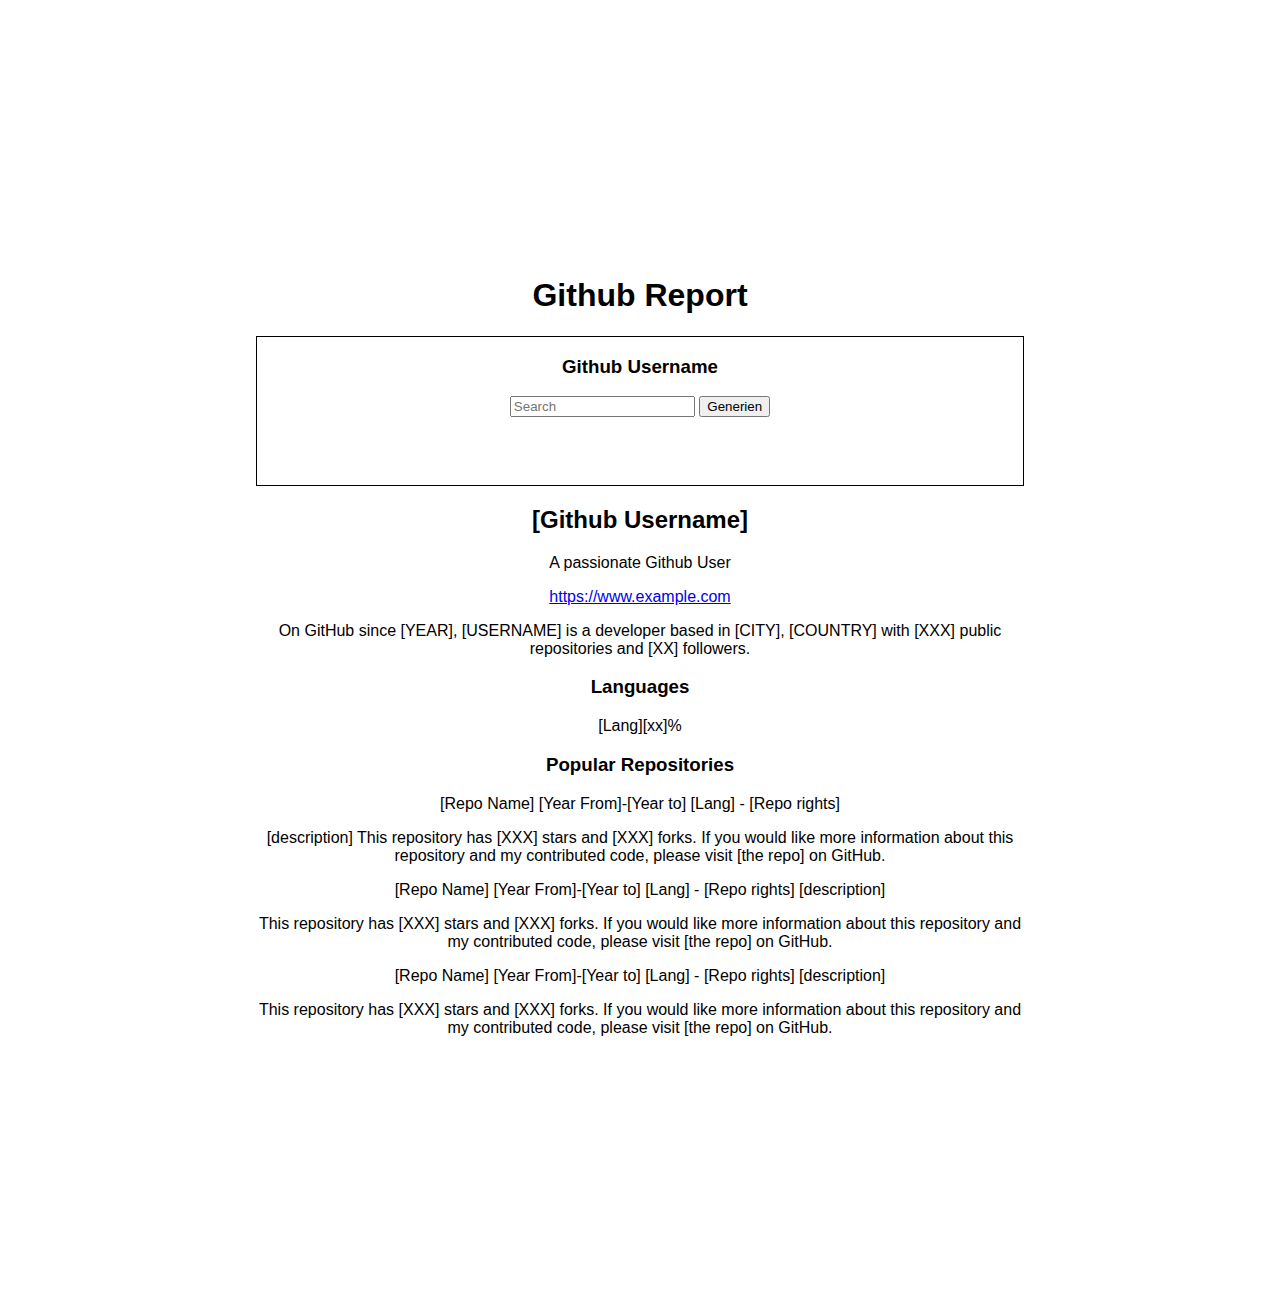
==== index.html @ 469f48c3 "replacing p tag with span" ====
<!DOCTYPE html>

<html>

<head>
    <meta charset="utf-8">
    <meta http-equiv="X-UA-Compatible" content="IE=edge">
    <title>Github Report</title>
    <meta name="description" content="">
    <meta name="viewport" content="width=device-width, initial-scale=1">
    <link rel="stylesheet" href="styles.css">
</head>

<body>
    <h1>Github Report</h1>
    <form class="search">
        <label class="inputs">
            <h3>Github Username</h3>
            <span class="label-tag"></span>
            <input placeholder="Search" type="text" value="">
            <span class="search-highlight"></span>
            <span class="search-highlight-second"></span>
        </label>
        <button type="submit">Generien</button>
    </form>
    <article>
        <h2>[Github Username]</h2>
        <p>A passionate Github User</p>
        <a href="https://www.example.com">https://www.example.com</a>
        <p>On GitHub since [YEAR], [USERNAME] is a developer based in [CITY], [COUNTRY] with [XXX] public repositories
            and [XX] followers.</p>

        <h3>Languages</h3>

        <span>[Lang][xx]%</span>
        <h3>Popular Repositories</h3>
        <span>[Repo Name]</span> <span>[Year From]-[Year to]</span>
        <span>[Lang] - [Repo rights]</span>
        <p>[description]
            This repository has [XXX] stars and [XXX] forks. If you would like more information about this repository
            and my contributed code, please visit [the repo] on GitHub.
        </p>
        <span>[Repo Name]</span> <span>[Year From]-[Year to]</span>
        <span>[Lang] - [Repo rights]</span>
        <span>[description]</span>
        <p>This repository has [XXX] stars and [XXX] forks. If you would like more information about this repository
            and my contributed code, please visit [the repo] on GitHub.
        </p>
        <span>[Repo Name]</span> <span>[Year From]-[Year to]</span>
        <span>[Lang] - [Repo rights]</span>
        <span>[description]</span>
        <p>This repository has [XXX] stars and [XXX] forks. If you would like more information about this repository
            and my contributed code, please visit [the repo] on GitHub.
        </p>
    </article>


</body>


</html>
---- styles.css ----
* {
    box-sizing: border-box;
}

body {
    padding: 10%;
    margin: 10%;
    font-family: Arial, Helvetica, sans-serif;
    display: block;
    text-align: center;
}

h1 {
    font-weight: bold;
}

/*fills entire screen*/
form {
    border: 1px solid black;
    height: 150px;


}
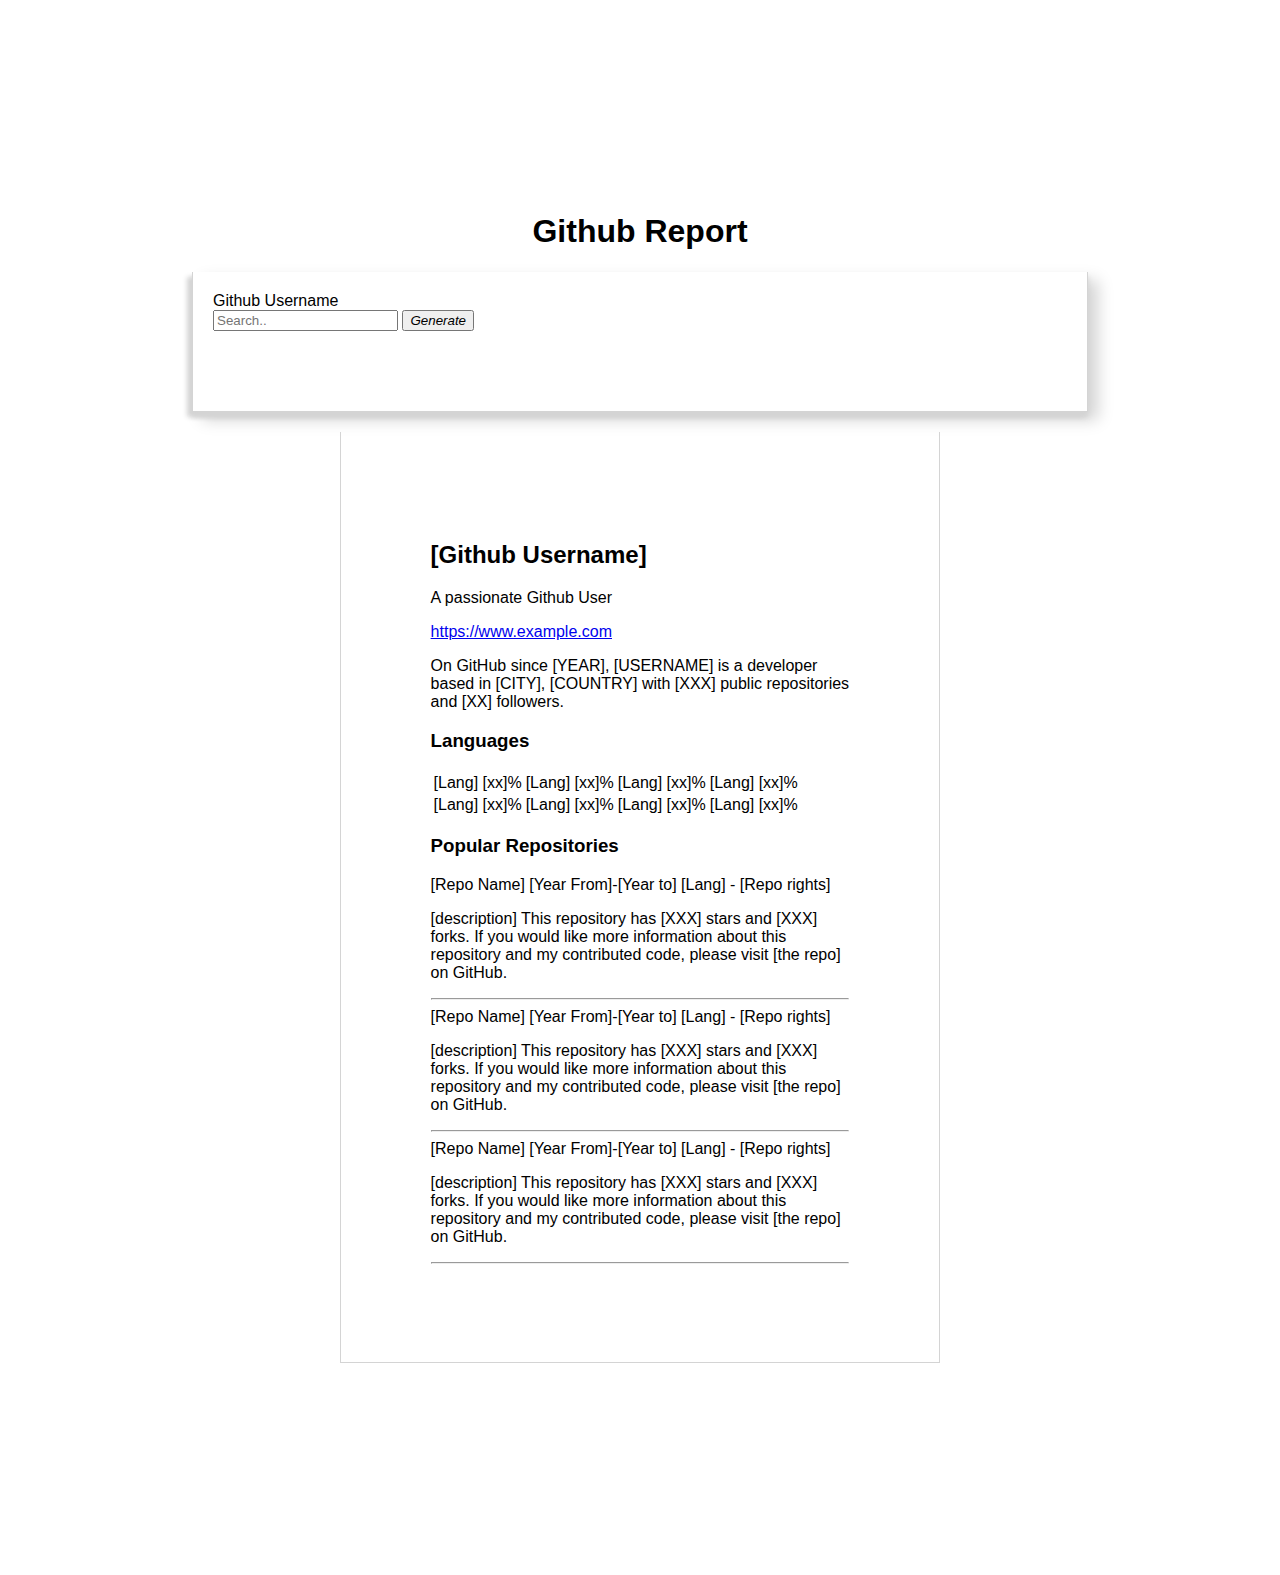
==== commit d8113679: "restructured html and css order" ====
--- a/index.html
+++ b/index.html
@@ -13,47 +13,71 @@
 
 <body>
     <h1>Github Report</h1>
-    <form class="search">
-        <label class="inputs">
-            <h3>Github Username</h3>
-            <span class="label-tag"></span>
-            <input placeholder="Search" type="text" value="">
-            <span class="search-highlight"></span>
-            <span class="search-highlight-second"></span>
-        </label>
-        <button type="submit">Generien</button>
-    </form>
-    <article>
+    <div class="container">
+        <form class="example" action="action_page.php">
+            <div>
+                <label for="username" id="username">Github Username</label>
+            </div>
+            <input type="text" placeholder="Search.." name="search">
+            <button type="submit"><i class="fa fa-search">Generate</i></button>
+        </form>
+    </div>
+    <article class="linc">
         <h2>[Github Username]</h2>
         <p>A passionate Github User</p>
         <a href="https://www.example.com">https://www.example.com</a>
-        <p>On GitHub since [YEAR], [USERNAME] is a developer based in [CITY], [COUNTRY] with [XXX] public repositories
+        <p>On GitHub since [YEAR], [USERNAME] is a developer based in [CITY], [COUNTRY] with [XXX] public
+            repositories
             and [XX] followers.</p>
-
-        <h3>Languages</h3>
-
-        <span>[Lang][xx]%</span>
+        <section>
+            <h3>Languages</h3>
+            <table>
+                <tr>
+                    <td>[Lang] [xx]%</td>
+                    <td>[Lang] [xx]%</td>
+                    <td>[Lang] [xx]%</td>
+                    <td>[Lang] [xx]%</td>
+                </tr>
+                <tr>
+                    <td>[Lang] [xx]%</td>
+                    <td>[Lang] [xx]%</td>
+                    <td>[Lang] [xx]%</td>
+                    <td>[Lang] [xx]%</td>
+                </tr>
+            </table>
+        </section>
         <h3>Popular Repositories</h3>
-        <span>[Repo Name]</span> <span>[Year From]-[Year to]</span>
-        <span>[Lang] - [Repo rights]</span>
-        <p>[description]
-            This repository has [XXX] stars and [XXX] forks. If you would like more information about this repository
-            and my contributed code, please visit [the repo] on GitHub.
-        </p>
-        <span>[Repo Name]</span> <span>[Year From]-[Year to]</span>
-        <span>[Lang] - [Repo rights]</span>
-        <span>[description]</span>
-        <p>This repository has [XXX] stars and [XXX] forks. If you would like more information about this repository
-            and my contributed code, please visit [the repo] on GitHub.
-        </p>
-        <span>[Repo Name]</span> <span>[Year From]-[Year to]</span>
-        <span>[Lang] - [Repo rights]</span>
-        <span>[description]</span>
-        <p>This repository has [XXX] stars and [XXX] forks. If you would like more information about this repository
-            and my contributed code, please visit [the repo] on GitHub.
-        </p>
+        <section>
+            <span>[Repo Name]</span> <span>[Year From]-[Year to]</span>
+            <span>[Lang] - [Repo rights]</span>
+            <p>[description]
+                This repository has [XXX] stars and [XXX] forks. If you would like more information about this
+                repository
+                and my contributed code, please visit [the repo] on GitHub.
+            </p>
+        </section>
+        <hr>
+        <section>
+            <span>[Repo Name]</span> <span>[Year From]-[Year to]</span>
+            <span>[Lang] - [Repo rights]</span>
+            <p>[description]
+                This repository has [XXX] stars and [XXX] forks. If you would like more information about this
+                repository
+                and my contributed code, please visit [the repo] on GitHub.
+            </p>
+        </section>
+        <hr>
+        <section>
+            <span>[Repo Name]</span> <span>[Year From]-[Year to]</span>
+            <span>[Lang] - [Repo rights]</span>
+            <p>[description]
+                This repository has [XXX] stars and [XXX] forks. If you would like more information about this
+                repository
+                and my contributed code, please visit [the repo] on GitHub.
+            </p>
+        </section>
+        <hr>
     </article>
-
 
 </body>
 
--- a/styles.css
+++ b/styles.css
@@ -3,21 +3,39 @@
 }
 
 body {
-    padding: 10%;
+    padding: 5%;
     margin: 10%;
     font-family: Arial, Helvetica, sans-serif;
-    display: block;
-    text-align: center;
+
+
 }
 
 h1 {
-    font-weight: bold;
+    text-align: center;
+    font-family: bold 700;
 }
 
-/*fills entire screen*/
-form {
-    border: 1px solid black;
-    height: 150px;
+.container {
+    border: 1px solid rgb(212, 212, 212);
+    border-top: rgb(232, 231, 231);
+    padding: 20px;
+    box-shadow: 0px 5px 5px rgb(212, 212, 212),
+        -5px 5px 5px rgb(212, 212, 212), 10px 8px 15px rgb(212, 212, 212);
+    height: 140px;
+    display: flex;
+    flex-direction: row;
+    justify-content: flex-start;
+
+}
+
+
+.linc {
+    border: 1px solid rgb(212, 212, 212);
+    width: 600px;
+    padding: 10%;
+    border-top: 0px;
+    margin: 20px auto;
+
 
 
 }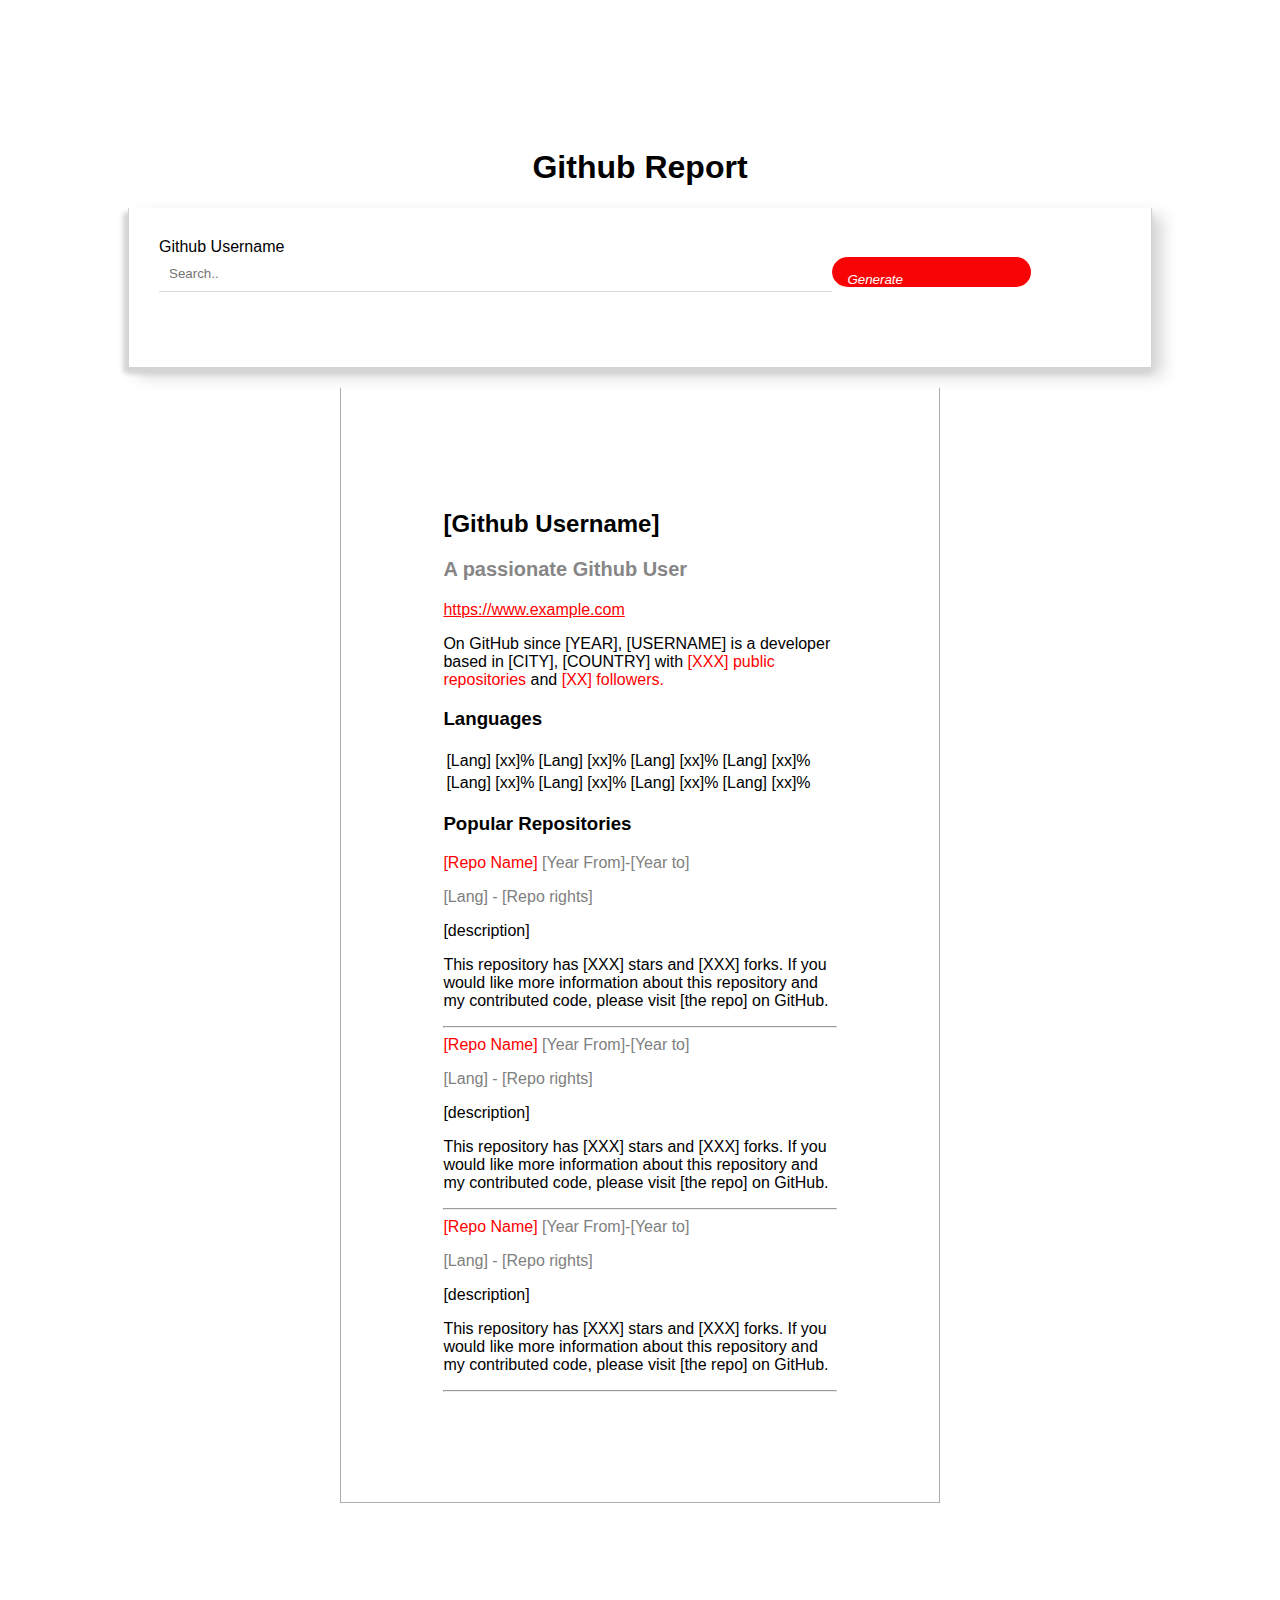
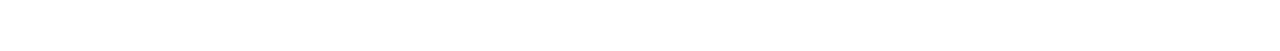
==== commit 400a4a5b: "further styling of my G report" ====
--- a/index.html
+++ b/index.html
@@ -13,22 +13,23 @@
 
 <body>
     <h1>Github Report</h1>
-    <div class="container">
-        <form class="example" action="action_page.php">
-            <div>
-                <label for="username" id="username">Github Username</label>
-            </div>
-            <input type="text" placeholder="Search.." name="search">
-            <button type="submit"><i class="fa fa-search">Generate</i></button>
-        </form>
-    </div>
+
+    <form method="post" action="#crunch">
+        <label for="username" id="username">Github Username</label>
+
+        <input type="text" placeholder="Search.." name="search">
+
+        <button type="submit"><i class="fa fa-search">Generate</i></button>
+    </form>
+
     <article class="linc">
         <h2>[Github Username]</h2>
-        <p>A passionate Github User</p>
+        <h3 id="firstheading">A passionate Github User</h3>
         <a href="https://www.example.com">https://www.example.com</a>
-        <p>On GitHub since [YEAR], [USERNAME] is a developer based in [CITY], [COUNTRY] with [XXX] public
-            repositories
-            and [XX] followers.</p>
+        <p>On GitHub since [YEAR], [USERNAME] is a developer based in [CITY], [COUNTRY] with <span>[XXX] public
+                repositories</span>
+            and <span>[XX] followers.</p></span>
+
         <section>
             <h3>Languages</h3>
             <table>
@@ -48,30 +49,30 @@
         </section>
         <h3>Popular Repositories</h3>
         <section>
-            <span>[Repo Name]</span> <span>[Year From]-[Year to]</span>
-            <span>[Lang] - [Repo rights]</span>
-            <p>[description]
-                This repository has [XXX] stars and [XXX] forks. If you would like more information about this
+            <span>[Repo Name]</span> <span style="color:grey">[Year From]-[Year to]</span>
+            <p style="color:grey">[Lang] - [Repo rights]</p>
+            <p>[description]</p>
+            <p> This repository has [XXX] stars and [XXX] forks. If you would like more information about this
                 repository
                 and my contributed code, please visit [the repo] on GitHub.
             </p>
         </section>
         <hr>
         <section>
-            <span>[Repo Name]</span> <span>[Year From]-[Year to]</span>
-            <span>[Lang] - [Repo rights]</span>
-            <p>[description]
-                This repository has [XXX] stars and [XXX] forks. If you would like more information about this
+            <span>[Repo Name]</span> <span style="color:grey">[Year From]-[Year to]</span>
+            <p style="color:grey">[Lang] - [Repo rights]</p>
+            <p>[description]</p>
+            <p> This repository has [XXX] stars and [XXX] forks. If you would like more information about this
                 repository
                 and my contributed code, please visit [the repo] on GitHub.
             </p>
         </section>
         <hr>
         <section>
-            <span>[Repo Name]</span> <span>[Year From]-[Year to]</span>
-            <span>[Lang] - [Repo rights]</span>
-            <p>[description]
-                This repository has [XXX] stars and [XXX] forks. If you would like more information about this
+            <span>[Repo Name]</span> <span style="color:grey">[Year From]-[Year to]</span>
+            <p style="color:grey">[Lang] - [Repo rights]</p>
+            <p>[description]</p>
+            <p> This repository has [XXX] stars and [XXX] forks. If you would like more information about this
                 repository
                 and my contributed code, please visit [the repo] on GitHub.
             </p>
--- a/styles.css
+++ b/styles.css
@@ -4,7 +4,7 @@
 
 body {
     padding: 5%;
-    margin: 10%;
+    margin: 5%;
     font-family: Arial, Helvetica, sans-serif;
 
 
@@ -15,27 +15,68 @@
     font-family: bold 700;
 }
 
-.container {
+form {
     border: 1px solid rgb(212, 212, 212);
     border-top: rgb(232, 231, 231);
-    padding: 20px;
+    padding: 30px;
     box-shadow: 0px 5px 5px rgb(212, 212, 212),
         -5px 5px 5px rgb(212, 212, 212), 10px 8px 15px rgb(212, 212, 212);
-    height: 140px;
+    height: 160px;
+}
+
+input[type=text] {
+    padding: 10px;
+
+    float: left;
+    width: 70%;
+    border: 1px solid rgb(214, 214, 214);
+    border-top: none;
+    border-right: none;
+    border-left: none;
+
+}
+
+button {
+    height: 10px;
+    width: 200px;
+    padding: 15px;
+    background: #f80404;
+    color: white;
+    border: 1px solid rgb(255, 255, 255);
+    border-left: none;
+    border-radius: 25px;
+
+    cursor: pointer;
+}
+
+label,
+input,
+button {
     display: flex;
-    flex-direction: row;
-    justify-content: flex-start;
+
 
 }
 
 
 .linc {
-    border: 1px solid rgb(212, 212, 212);
+    border: 1px solid rgb(174, 172, 172);
     width: 600px;
     padding: 10%;
     border-top: 0px;
     margin: 20px auto;
+    font-family: Arial, Helvetica, sans-serif;
+}
 
+#firstheading {
+    color: rgb(135, 134, 134);
+    font-size: 20px;
 
+}
 
+span {
+    color: red;
+}
+
+a {
+    color: red;
 }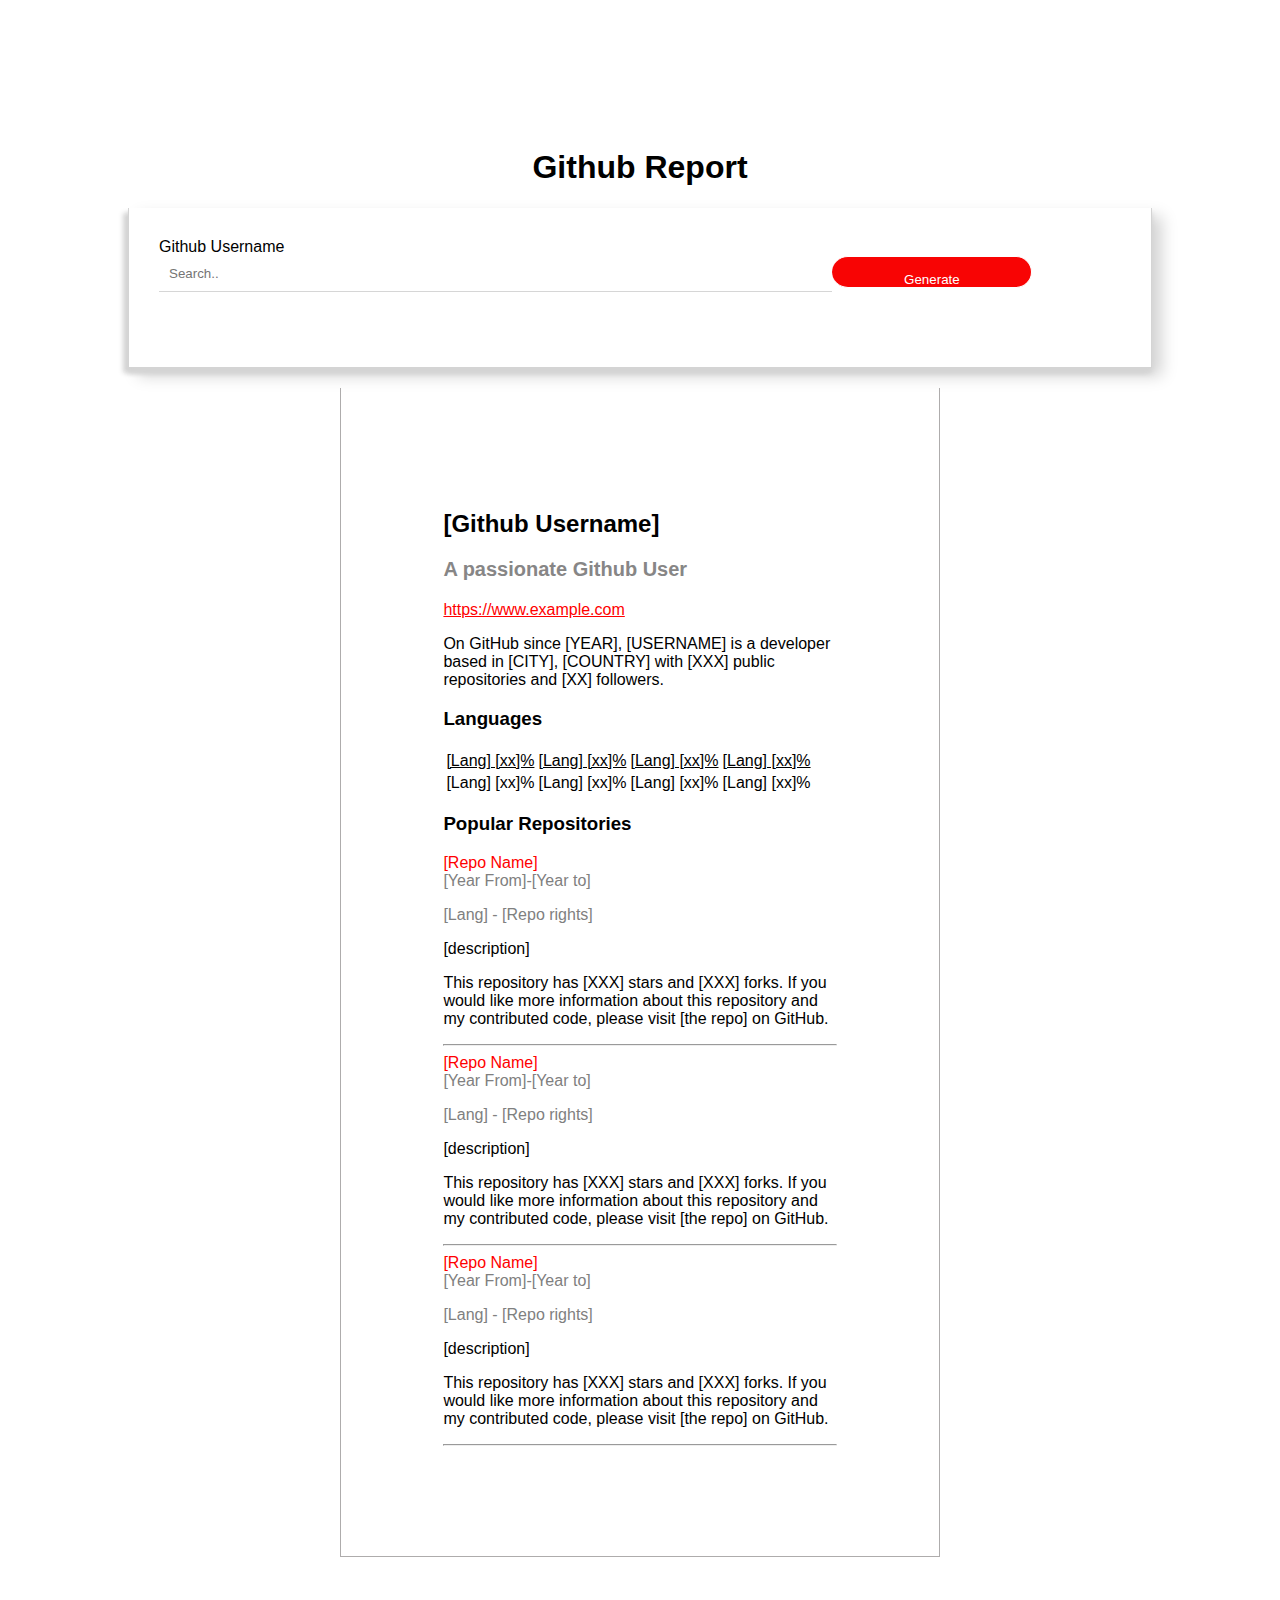
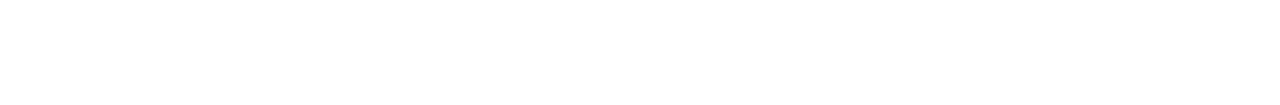
==== commit d681ef27: "adding a few tweaks" ====
--- a/index.html
+++ b/index.html
@@ -19,25 +19,25 @@
 
         <input type="text" placeholder="Search.." name="search">
 
-        <button type="submit"><i class="fa fa-search">Generate</i></button>
+        <button type="submit">Generate</button>
     </form>
 
     <article class="linc">
         <h2>[Github Username]</h2>
         <h3 id="firstheading">A passionate Github User</h3>
         <a href="https://www.example.com">https://www.example.com</a>
-        <p>On GitHub since [YEAR], [USERNAME] is a developer based in [CITY], [COUNTRY] with <span>[XXX] public
-                repositories</span>
-            and <span>[XX] followers.</p></span>
+        <p>On GitHub since [YEAR], [USERNAME] is a developer based in [CITY], [COUNTRY] with [XXX] public
+            repositories
+            and [XX] followers.</p>
 
         <section>
             <h3>Languages</h3>
             <table>
                 <tr>
-                    <td>[Lang] [xx]%</td>
-                    <td>[Lang] [xx]%</td>
-                    <td>[Lang] [xx]%</td>
-                    <td>[Lang] [xx]%</td>
+                    <td><u>[Lang] [xx]%</u></td>
+                    <td><u>[Lang] [xx]%</u></td>
+                    <td><u>[Lang] [xx]%</u></td>
+                    <td><u>[Lang] [xx]%</u></td>
                 </tr>
                 <tr>
                     <td>[Lang] [xx]%</td>
--- a/styles.css
+++ b/styles.css
@@ -37,6 +37,7 @@
 }
 
 button {
+    display: flex;
     height: 10px;
     width: 200px;
     padding: 15px;
@@ -45,9 +46,10 @@
     border: 1px solid rgb(255, 255, 255);
     border-left: none;
     border-radius: 25px;
-
+    justify-content: center;
     cursor: pointer;
 }
+
 
 label,
 input,
@@ -79,4 +81,10 @@
 
 a {
     color: red;
+}
+
+span {
+    display: flex;
+    justify-content: flex-start;
+
 }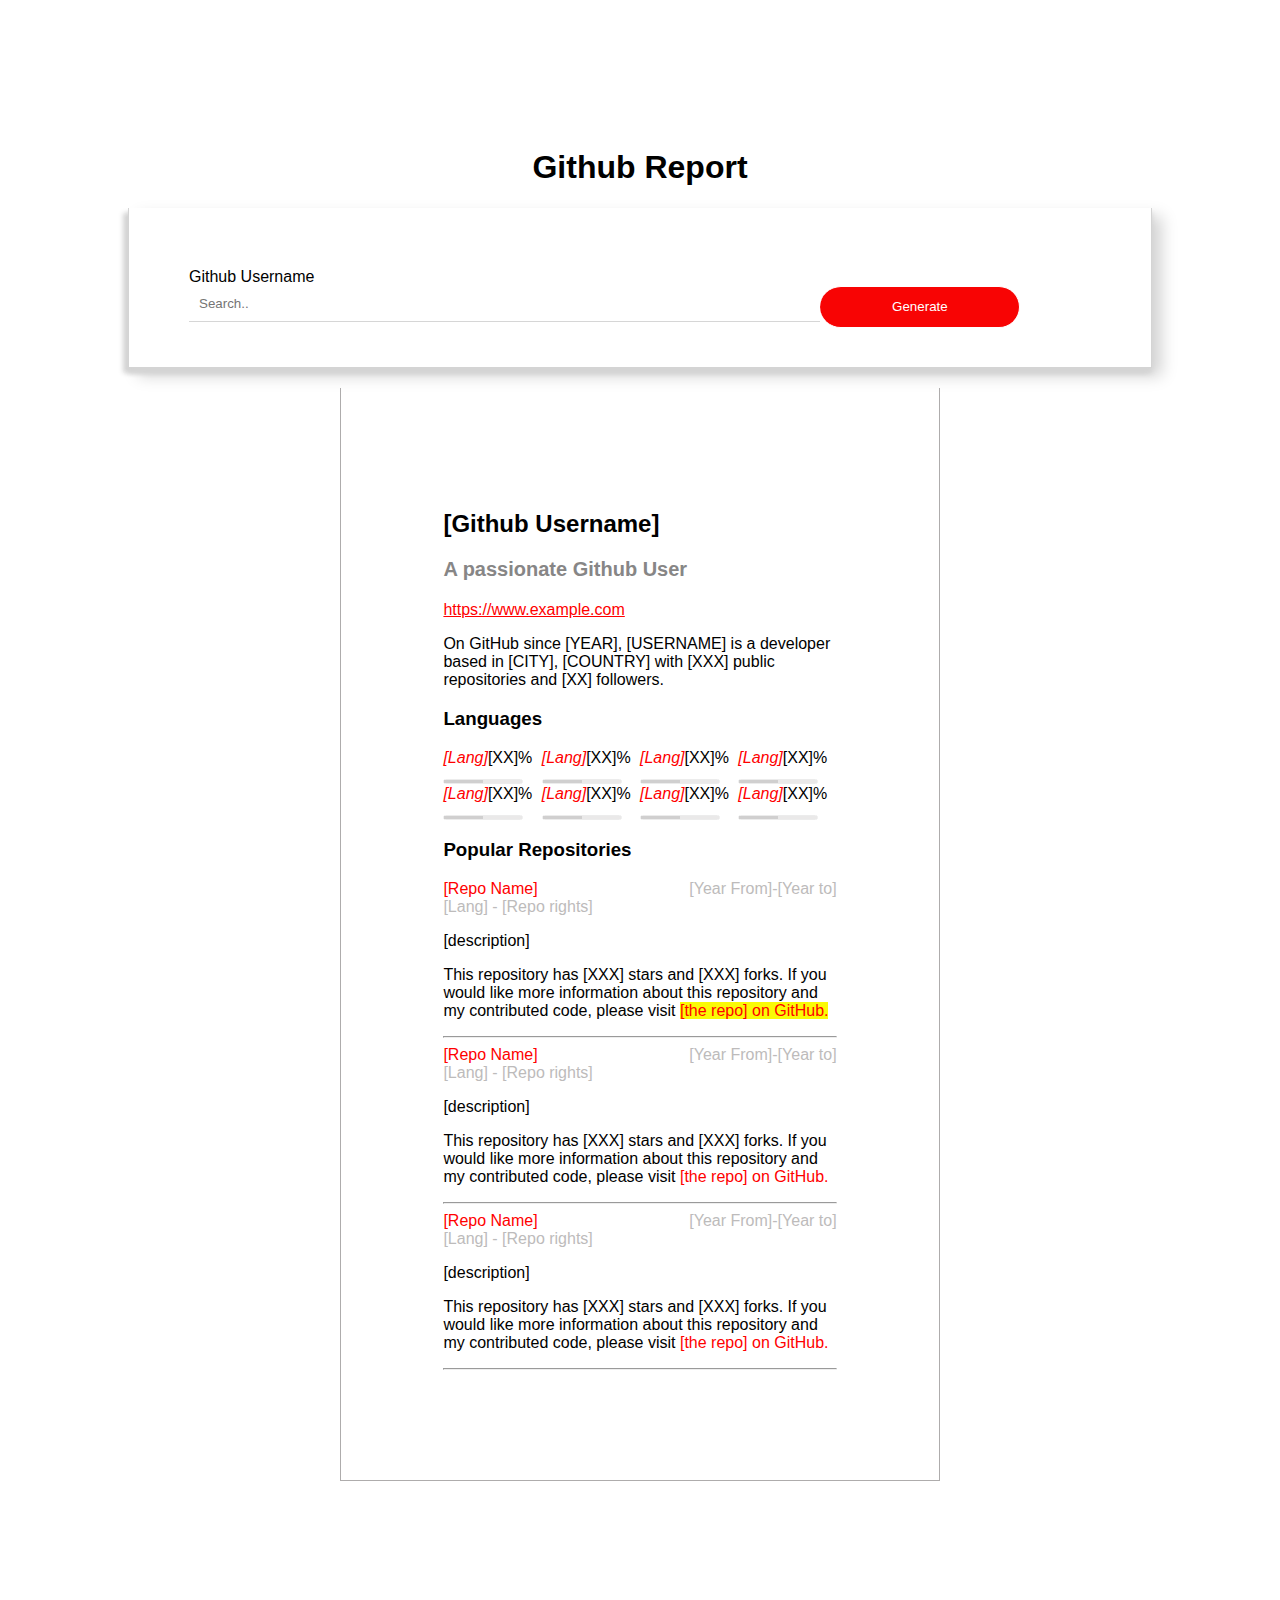
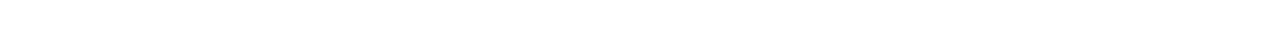
==== commit c8a8cb9d: "added progress bar" ====
--- a/index.html
+++ b/index.html
@@ -22,61 +22,92 @@
         <button type="submit">Generate</button>
     </form>
 
-    <article class="linc">
+    <article class="container">
         <h2>[Github Username]</h2>
         <h3 id="firstheading">A passionate Github User</h3>
         <a href="https://www.example.com">https://www.example.com</a>
-        <p>On GitHub since [YEAR], [USERNAME] is a developer based in [CITY], [COUNTRY] with [XXX] public
-            repositories
-            and [XX] followers.</p>
+        <p>On GitHub since [YEAR], [USERNAME] is a developer based in [CITY], [COUNTRY] with <span>[XXX] public
+                repositories </span>
+            and <span>[XX] followers.</span></p>
 
-        <section>
-            <h3>Languages</h3>
-            <table>
-                <tr>
-                    <td><u>[Lang] [xx]%</u></td>
-                    <td><u>[Lang] [xx]%</u></td>
-                    <td><u>[Lang] [xx]%</u></td>
-                    <td><u>[Lang] [xx]%</u></td>
-                </tr>
-                <tr>
-                    <td>[Lang] [xx]%</td>
-                    <td>[Lang] [xx]%</td>
-                    <td>[Lang] [xx]%</td>
-                    <td>[Lang] [xx]%</td>
-                </tr>
-            </table>
-        </section>
+        <h3>Languages</h3>
+        <div class="container1">
+            <div>
+                <label for="file"><i>[Lang]</i> [XX]%</label>
+
+                <progress id="file" max="100" value="50"></progress>
+            </div>
+            <div>
+                <label for="file"><i>[Lang]</i> [XX]%</label>
+
+                <progress id="file" max="100" value="50"></progress>
+            </div>
+            <div>
+                <label for="file"><i>[Lang]</i>[XX]%</label>
+
+                <progress id="file" max="100" value="50"></progress>
+            </div>
+            <div>
+                <label for="file"><i>[Lang]</i>[XX]%</label>
+
+                <progress id="file" max="100" value="50"></progress>
+            </div>
+            <div>
+                <label for="file"><i>[Lang]</i>[XX]%</label>
+
+                <progress id="file" max="100" value="50"></progress>
+            </div>
+            <div>
+                <label for="file"><i>[Lang]</i>[XX]%</label>
+
+                <progress id="file" max="100" value="50"></progress>
+            </div>
+            <div>
+                <label for="file"><i>[Lang]</i>[XX]%</label>
+
+                <progress id="file" max="100" value="50"></progress>
+            </div>
+            <div>
+                <label for="file"><i>[Lang]</i>[XX]%</label>
+
+                <progress id="file" max="100" value="50"></progress>
+            </div>
+        </div>
         <h3>Popular Repositories</h3>
-        <section>
-            <span>[Repo Name]</span> <span style="color:grey">[Year From]-[Year to]</span>
-            <p style="color:grey">[Lang] - [Repo rights]</p>
-            <p>[description]</p>
-            <p> This repository has [XXX] stars and [XXX] forks. If you would like more information about this
-                repository
-                and my contributed code, please visit [the repo] on GitHub.
-            </p>
-        </section>
+        <div class="container2">
+            <span id="left">[Repo Name]</span> <span id="right">[Year From]-[Year to]</span>
+        </div>
+        <br>
+        <span id="rights">[Lang] - [Repo rights]</span>
+        <p>[description]</p>
+        <p> This repository has [XXX] stars and [XXX] forks. If you would like more information about this
+            repository
+            and my contributed code, please visit <span id="check">[the repo] on GitHub.
+            </span></p>
+
         <hr>
-        <section>
-            <span>[Repo Name]</span> <span style="color:grey">[Year From]-[Year to]</span>
-            <p style="color:grey">[Lang] - [Repo rights]</p>
-            <p>[description]</p>
-            <p> This repository has [XXX] stars and [XXX] forks. If you would like more information about this
-                repository
-                and my contributed code, please visit [the repo] on GitHub.
-            </p>
-        </section>
+
+        <span id="left">[Repo Name]</span> <span id="right">[Year From]-[Year to]</span>
+        <br>
+        <span id="rights">[Lang] - [Repo rights]</span>
+        <p>[description]</p>
+        <p> This repository has [XXX] stars and [XXX] forks. If you would like more information about this
+            repository
+            and my contributed code, please visit <span id="mark">[the repo] on GitHub.
+            </span></p>
+
         <hr>
-        <section>
-            <span>[Repo Name]</span> <span style="color:grey">[Year From]-[Year to]</span>
-            <p style="color:grey">[Lang] - [Repo rights]</p>
-            <p>[description]</p>
-            <p> This repository has [XXX] stars and [XXX] forks. If you would like more information about this
-                repository
-                and my contributed code, please visit [the repo] on GitHub.
-            </p>
-        </section>
+
+
+        <span id="left">[Repo Name]</span> <span id="right">[Year From]-[Year to]</span>
+        <br>
+        <span id="rights">[Lang] - [Repo rights]</span>
+        <p>[description]</p>
+        <p> This repository has [XXX] stars and [XXX] forks. If you would like more information about this
+            repository
+            and my contributed code, please visit <span id="mark">[the repo] on GitHub.
+            </span></p>
+
         <hr>
     </article>
 
--- a/styles.css
+++ b/styles.css
@@ -8,6 +8,9 @@
     font-family: Arial, Helvetica, sans-serif;
 
 
+
+
+
 }
 
 h1 {
@@ -15,10 +18,12 @@
     font-family: bold 700;
 }
 
+
+
 form {
     border: 1px solid rgb(212, 212, 212);
     border-top: rgb(232, 231, 231);
-    padding: 30px;
+    padding: 60px;
     box-shadow: 0px 5px 5px rgb(212, 212, 212),
         -5px 5px 5px rgb(212, 212, 212), 10px 8px 15px rgb(212, 212, 212);
     height: 160px;
@@ -34,18 +39,20 @@
     border-right: none;
     border-left: none;
 
+
 }
 
 button {
     display: flex;
     height: 10px;
     width: 200px;
-    padding: 15px;
+    padding: 20px;
     background: #f80404;
     color: white;
     border: 1px solid rgb(255, 255, 255);
     border-left: none;
     border-radius: 25px;
+    align-items: center;
     justify-content: center;
     cursor: pointer;
 }
@@ -60,7 +67,7 @@
 }
 
 
-.linc {
+.container {
     border: 1px solid rgb(174, 172, 172);
     width: 600px;
     padding: 10%;
@@ -69,22 +76,75 @@
     font-family: Arial, Helvetica, sans-serif;
 }
 
+.container1 {
+    display: grid;
+    grid-template-columns: 1fr 1fr 1fr 1fr;
+
+
+}
+
+progress {
+    border: 1px solid rgb(236, 236, 236);
+    width: 80px;
+    height: 5px;
+    background: rgb(116, 116, 116);
+    border-radius: 25px;
+}
+
+progress {
+    color: lightblue;
+}
+
+progress::-moz-progress-bar {
+    background: lightcolor;
+}
+
+progress::-webkit-progress-value {
+    background: rgb(208, 207, 207);
+}
+
+progress::-webkit-progress-bar {
+    background: rgb(234, 233, 233);
+}
+
 #firstheading {
     color: rgb(135, 134, 134);
     font-size: 20px;
 
 }
 
-span {
-    color: red;
-}
+
 
 a {
     color: red;
 }
 
-span {
+#check {
+    color: red;
+    background-color: rgb(250, 250, 6);
+}
+
+#mark {
+    color: red;
+}
+
+#left {
+    float: left;
+    color: red;
+}
+
+#right {
+    float: right;
+    color: rgb(189, 187, 187);
+
+}
+
+#rights {
+    color: rgb(189, 187, 187);
     display: flex;
     justify-content: flex-start;
+}
 
+i {
+    color: red;
 }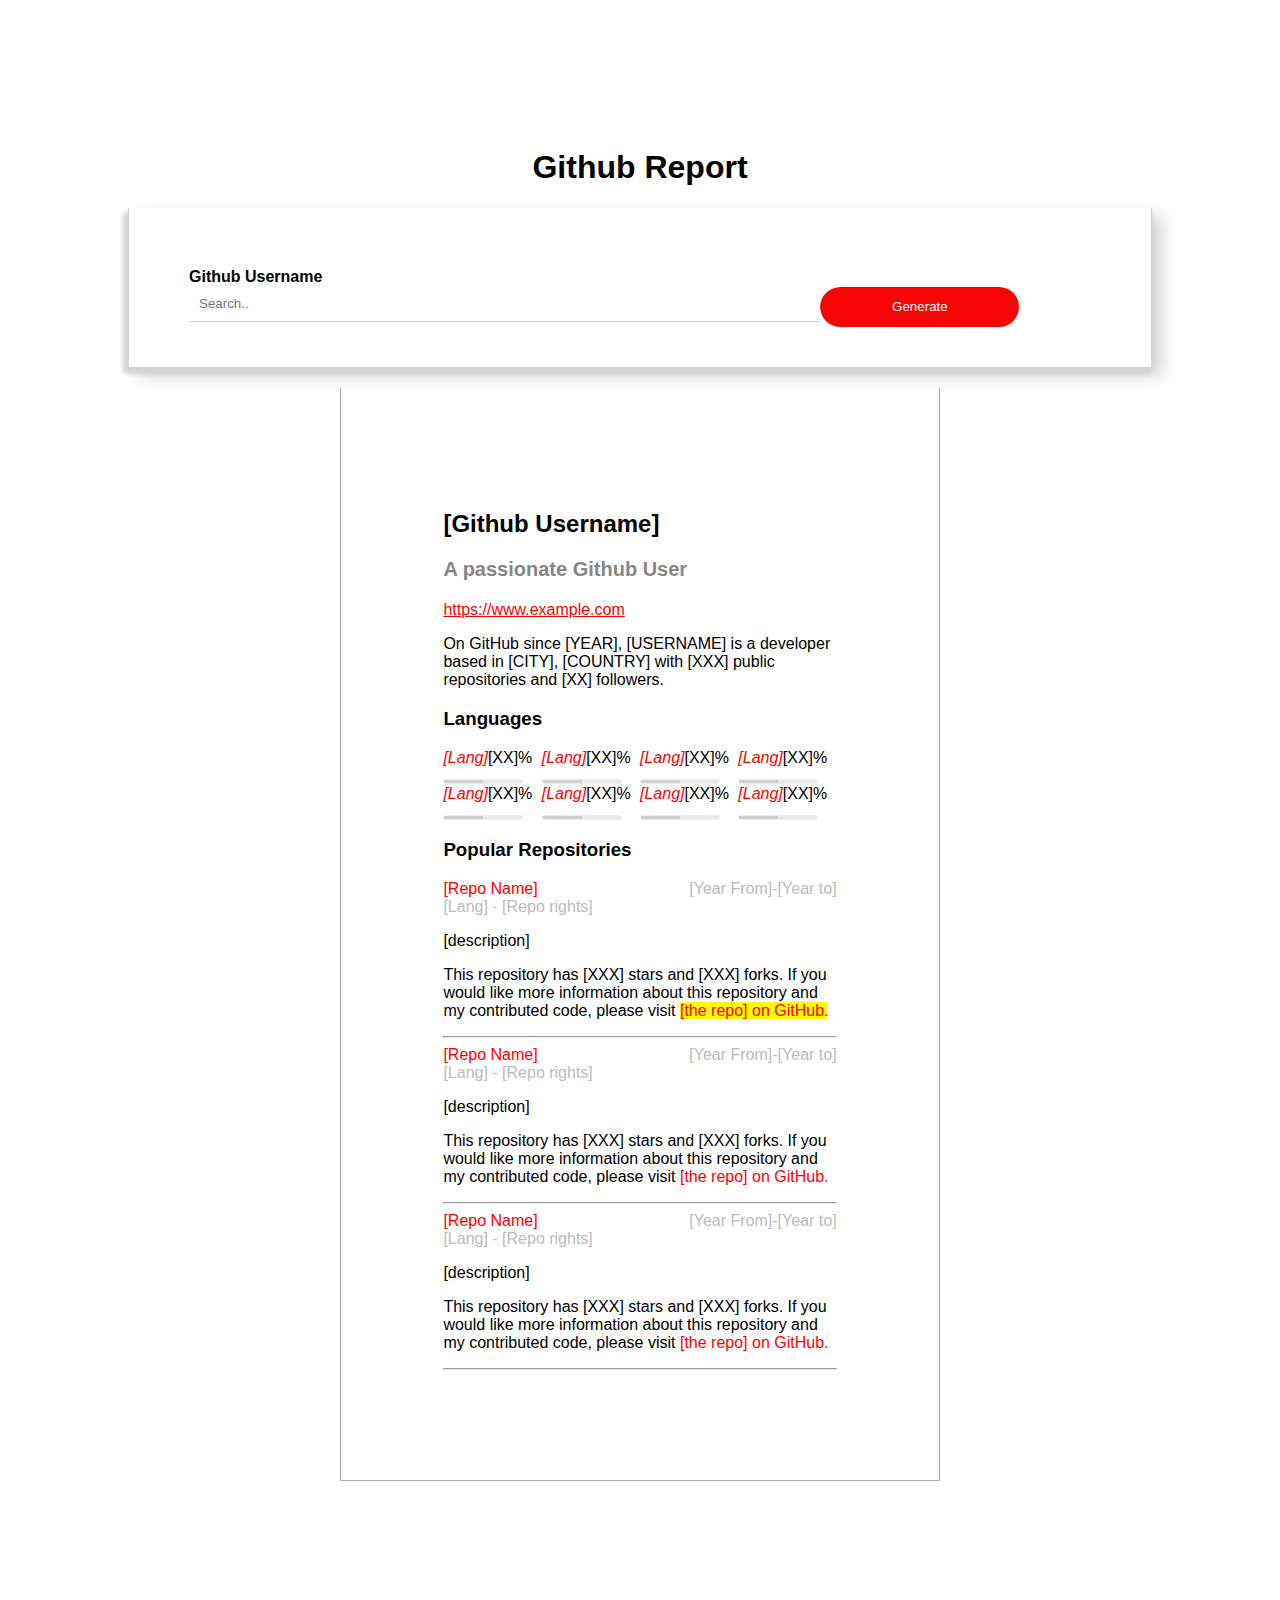
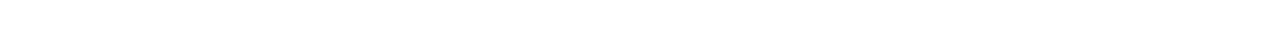
==== commit 66316147: "adding events to my method" ====
--- a/index.html
+++ b/index.html
@@ -17,9 +17,10 @@
     <form method="post" action="#crunch">
         <label for="username" id="username">Github Username</label>
 
-        <input type="text" placeholder="Search.." name="search">
+        <input type="text" placeholder="Search.." id="message" name="search">
 
-        <button type="submit">Generate</button>
+        <!-- 1. Pass an event to our method. Read: https://developer.mozilla.org/en-US/docs/Web/Events -->
+        <button onclick="generateSearch(event)" id="result" type="submit">Generate</button>
     </form>
 
     <article class="container">
@@ -109,8 +110,11 @@
             </span></p>
 
         <hr>
+
+
     </article>
-
+    <!-- 2. Import JS file -->
+    <script src="index.js" async defer></script>
 </body>
 
 
--- a/styles.css
+++ b/styles.css
@@ -27,6 +27,12 @@
     box-shadow: 0px 5px 5px rgb(212, 212, 212),
         -5px 5px 5px rgb(212, 212, 212), 10px 8px 15px rgb(212, 212, 212);
     height: 160px;
+}
+
+#username {
+    display: flex;
+    font-weight: bold;
+    align-items: flex-start;
 }
 
 input[type=text] {
@@ -66,6 +72,9 @@
 
 }
 
+h2 {
+    font-weight: bold;
+}
 
 .container {
     border: 1px solid rgb(174, 172, 172);
@@ -82,6 +91,8 @@
 
 
 }
+
+
 
 progress {
     border: 1px solid rgb(236, 236, 236);
@@ -119,6 +130,12 @@
     color: red;
 }
 
+a:hover {
+    color: rgb(230, 0, 255);
+    font-size: 18px;
+
+}
+
 #check {
     color: red;
     background-color: rgb(250, 250, 6);
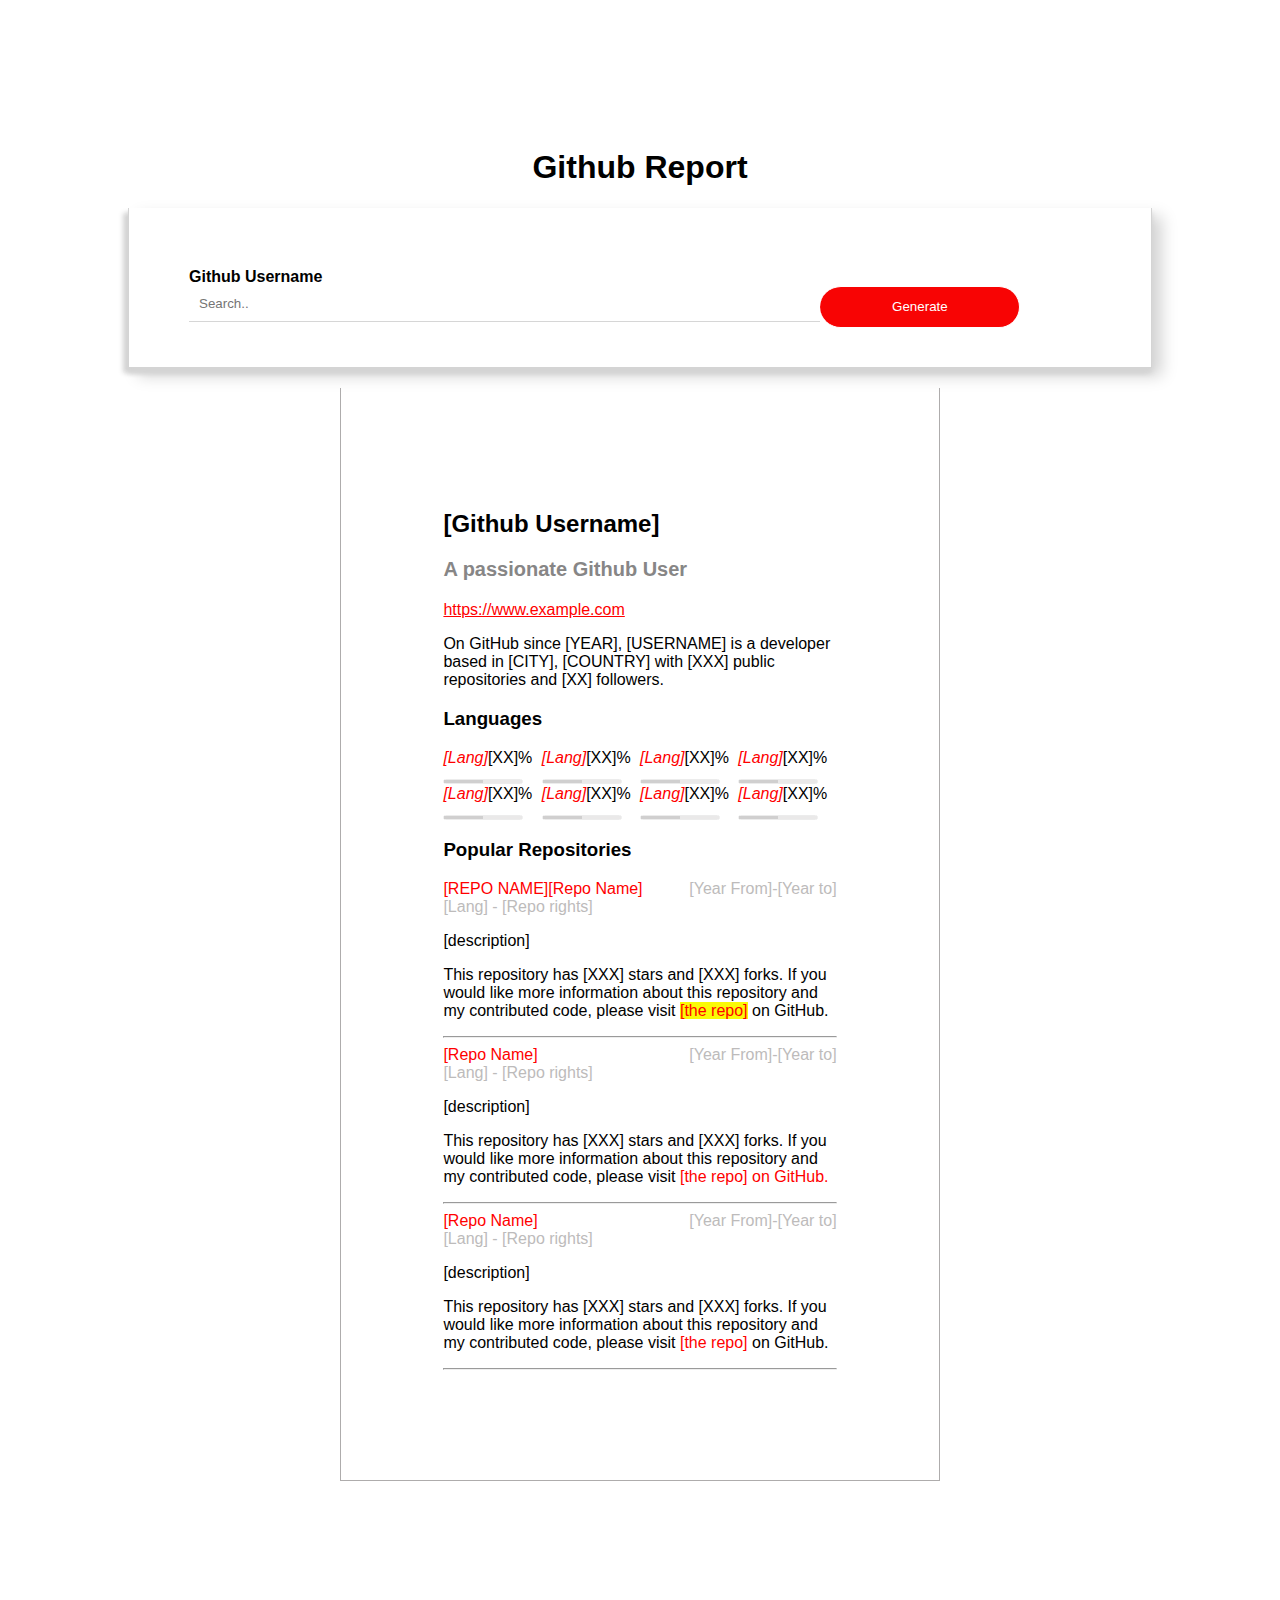
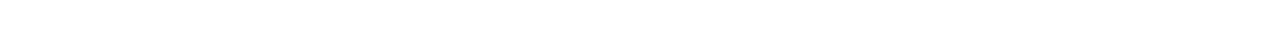
==== commit cd1e32c7: "still need to convert time stamp to human readable rendered first paragraph" ====
--- a/index.html
+++ b/index.html
@@ -14,25 +14,26 @@
 <body>
     <h1>Github Report</h1>
 
-    <form method="post" action="#crunch">
+    <form method="get" id="signup">
         <label for="username" id="username">Github Username</label>
 
-        <input type="text" placeholder="Search.." id="message" name="search">
+        <input type="text" placeholder="Search.." id="message" name="search" required>
 
         <!-- 1. Pass an event to our method. Read: https://developer.mozilla.org/en-US/docs/Web/Events -->
-        <button onclick="generateSearch(event)" id="result" type="submit">Generate</button>
+        <button id="result" type="submit">Generate</button>
     </form>
 
-    <article class="container">
-        <h2>[Github Username]</h2>
+    <section class="container">
+        <h2 id="user">[Github Username]</h2>
         <h3 id="firstheading">A passionate Github User</h3>
         <a href="https://www.example.com">https://www.example.com</a>
-        <p>On GitHub since [YEAR], [USERNAME] is a developer based in [CITY], [COUNTRY] with <span>[XXX] public
+        <p id="firstP">On GitHub since [YEAR], [USERNAME] is a developer based in [CITY], [COUNTRY] with <span>[XXX]
+                public
                 repositories </span>
             and <span>[XX] followers.</span></p>
 
         <h3>Languages</h3>
-        <div class="container1">
+        <div class="container1" id="container">
             <div>
                 <label for="file"><i>[Lang]</i> [XX]%</label>
 
@@ -75,27 +76,36 @@
             </div>
         </div>
         <h3>Popular Repositories</h3>
-        <div class="container2">
+        <div id="entry">
+            <div id="1234">
+                <span id="left">[REPO NAME]</span>
+            </div>
+        </div>
+
+        <div id="0">
             <span id="left">[Repo Name]</span> <span id="right">[Year From]-[Year to]</span>
+            <br>
+            <span id="rights">[Lang] - [Repo rights]</span>
+            <p>[description]</p>
+            <p id="firstRepo"> This repository has [XXX] stars and [XXX] forks. If you would like more information about
+                this
+                repository
+                and my contributed code, please visit <span id="check">[the repo]</span> on GitHub.
+            </p>
         </div>
-        <br>
-        <span id="rights">[Lang] - [Repo rights]</span>
-        <p>[description]</p>
-        <p> This repository has [XXX] stars and [XXX] forks. If you would like more information about this
-            repository
-            and my contributed code, please visit <span id="check">[the repo] on GitHub.
-            </span></p>
 
         <hr>
-
-        <span id="left">[Repo Name]</span> <span id="right">[Year From]-[Year to]</span>
-        <br>
-        <span id="rights">[Lang] - [Repo rights]</span>
-        <p>[description]</p>
-        <p> This repository has [XXX] stars and [XXX] forks. If you would like more information about this
-            repository
-            and my contributed code, please visit <span id="mark">[the repo] on GitHub.
-            </span></p>
+        <div id="1">
+            <span id="left">[Repo Name]</span> <span id="right">[Year From]-[Year to]</span>
+            <br>
+            <span id="rights">[Lang] - [Repo rights]</span>
+            <p>[description]</p>
+            <p> This repository has [XXX] stars and [XXX] forks. If you would like more information about this
+                repository
+                and my contributed code, please visit <span id="mark">[the repo] on GitHub.
+                </span>
+            </p>
+        </div>
 
         <hr>
 
@@ -106,13 +116,13 @@
         <p>[description]</p>
         <p> This repository has [XXX] stars and [XXX] forks. If you would like more information about this
             repository
-            and my contributed code, please visit <span id="mark">[the repo] on GitHub.
-            </span></p>
+            and my contributed code, please visit <span id="mark">[the repo]</span> on GitHub.
+        </p>
 
         <hr>
 
 
-    </article>
+    </section>
     <!-- 2. Import JS file -->
     <script src="index.js" async defer></script>
 </body>
--- a/styles.css
+++ b/styles.css
@@ -88,11 +88,7 @@
 .container1 {
     display: grid;
     grid-template-columns: 1fr 1fr 1fr 1fr;
-
-
 }
-
-
 
 progress {
     border: 1px solid rgb(236, 236, 236);
